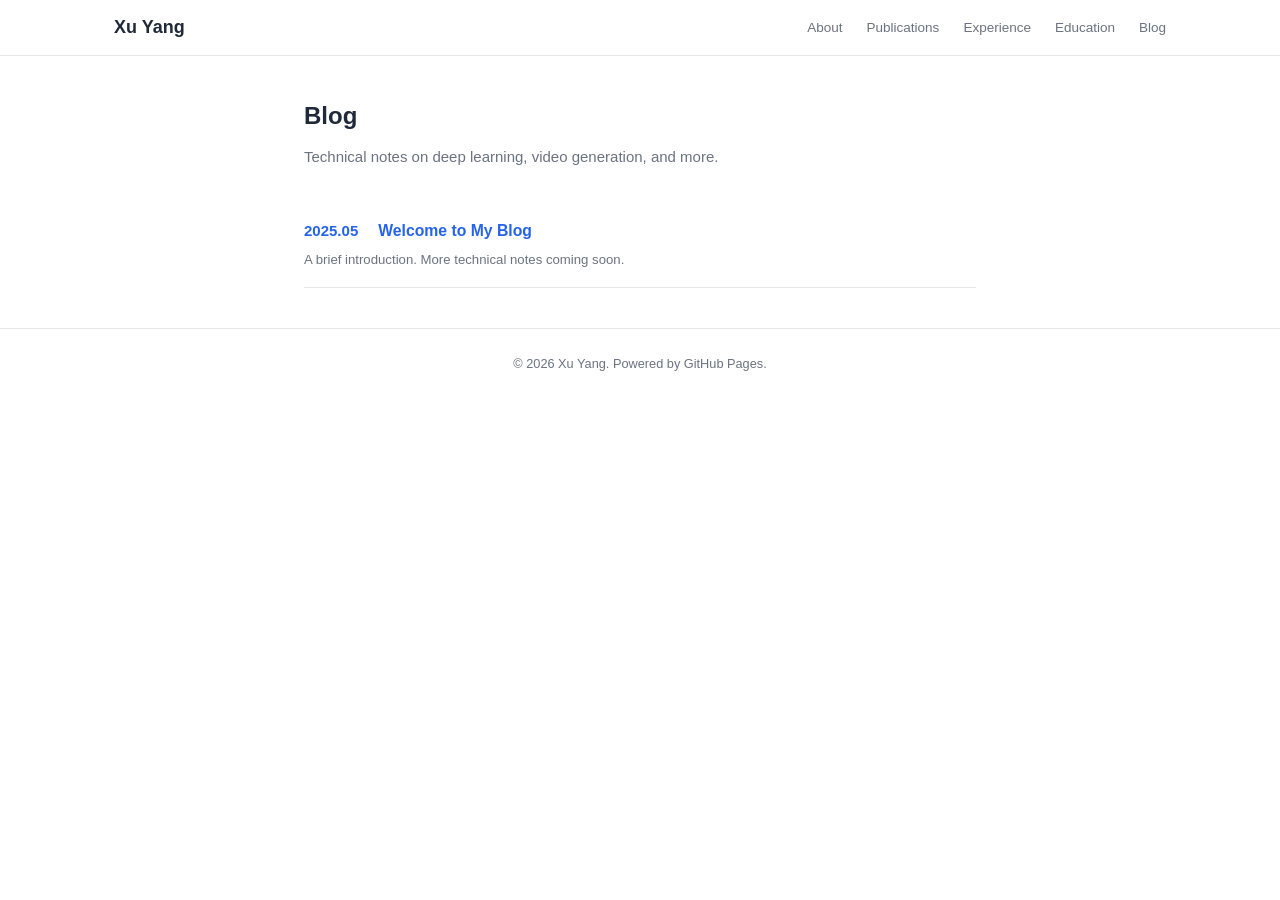
==== blog.html @ 198ee9e6 "feat: personal homepage with pure HTML" ====
<!DOCTYPE html>
<html lang="en">
<head>
  <meta charset="UTF-8">
  <meta name="viewport" content="width=device-width, initial-scale=1.0">
  <title>Blog - Xu Yang</title>
  <link rel="stylesheet" href="assets/css/main.css">
  <link rel="stylesheet" href="https://cdnjs.cloudflare.com/ajax/libs/font-awesome/6.5.1/css/all.min.css">
</head>
<body>
  <nav class="navbar">
    <div class="nav-container">
      <a href="index.html" class="nav-logo">Xu Yang</a>
      <ul class="nav-links">
        <li><a href="index.html#about">About</a></li>
        <li><a href="index.html#publications">Publications</a></li>
        <li><a href="index.html#experience">Experience</a></li>
        <li><a href="index.html#education">Education</a></li>
        <li><a href="blog.html">Blog</a></li>
      </ul>
    </div>
  </nav>

  <div class="blog-container">
    <h1>Blog</h1>
    <p class="blog-subtitle">Technical notes on deep learning, video generation, and more.</p>

    <div class="blog-post-item">
      <span class="news-date">2025.05</span>
      <a href="#">Welcome to My Blog</a>
      <p>A brief introduction. More technical notes coming soon.</p>
    </div>
  </div>

  <footer class="footer">
    <p>&copy; 2026 Xu Yang. Powered by GitHub Pages.</p>
  </footer>
</body>
</html>
---- assets/css/main.css ----
/* Reset & Base */
*, *::before, *::after { box-sizing: border-box; margin: 0; padding: 0; }

:root {
  --primary: #2563eb;
  --primary-light: #dbeafe;
  --text: #1f2937;
  --text-light: #6b7280;
  --bg: #ffffff;
  --bg-secondary: #f9fafb;
  --border: #e5e7eb;
  --radius: 8px;
  --shadow: 0 1px 3px rgba(0,0,0,0.1);
  --max-width: 1100px;
}

html { scroll-behavior: smooth; }
body {
  font-family: -apple-system, BlinkMacSystemFont, 'Segoe UI', Roboto, sans-serif;
  color: var(--text);
  background: var(--bg);
  line-height: 1.7;
  font-size: 15px;
}

a { color: var(--primary); text-decoration: none; }
a:hover { text-decoration: underline; }

/* Navbar */
.navbar {
  position: sticky;
  top: 0;
  background: rgba(255,255,255,0.95);
  backdrop-filter: blur(8px);
  border-bottom: 1px solid var(--border);
  z-index: 100;
  padding: 12px 0;
}
.nav-container {
  max-width: var(--max-width);
  margin: 0 auto;
  padding: 0 24px;
  display: flex;
  align-items: center;
  justify-content: space-between;
}
.nav-logo {
  font-weight: 700;
  font-size: 1.2em;
  color: var(--text);
}
.nav-logo:hover { text-decoration: none; }
.nav-links { list-style: none; display: flex; gap: 24px; }
.nav-links a { color: var(--text-light); font-size: 0.9em; font-weight: 500; }
.nav-links a:hover { color: var(--primary); text-decoration: none; }

/* Layout */
.main-container {
  max-width: var(--max-width);
  margin: 0 auto;
  padding: 40px 24px;
  display: flex;
  gap: 48px;
}

/* Sidebar */
.sidebar { width: 260px; flex-shrink: 0; }
.profile-card {
  position: sticky;
  top: 80px;
  text-align: center;
}
.profile-image-container {
  position: relative;
  width: 200px;
  height: 200px;
  margin: 0 auto 16px;
  border-radius: 50%;
  overflow: hidden;
  cursor: pointer;
}
.profile-img {
  width: 100%;
  height: 100%;
  object-fit: cover;
  border-radius: 50%;
  transition: opacity 0.4s ease;
  position: absolute;
  top: 0;
  left: 0;
}
.profile-front { opacity: 1; }
.profile-back { opacity: 0; }
.profile-image-container:hover .profile-front { opacity: 0; }
.profile-image-container:hover .profile-back { opacity: 1; }

.profile-name { font-size: 1.4em; margin-bottom: 4px; }
.profile-title { color: var(--text-light); font-size: 0.9em; margin-bottom: 4px; }
.profile-desc { color: var(--text-light); font-size: 0.82em; margin-bottom: 16px; }

.social-links { list-style: none; }
.social-links li { margin-bottom: 8px; }
.social-links a {
  color: var(--text-light);
  font-size: 0.9em;
  display: inline-flex;
  align-items: center;
  gap: 8px;
}
.social-links a:hover { color: var(--primary); text-decoration: none; }

/* Content */
.content { flex: 1; min-width: 0; }
section { margin-bottom: 48px; }
section h1 {
  font-size: 1.6em;
  margin-bottom: 16px;
  padding-bottom: 8px;
  border-bottom: 2px solid var(--border);
}
section h2 { font-size: 1.2em; margin: 24px 0 12px; }
section p { margin-bottom: 12px; }

/* News */
.news-list { list-style: none; margin-top: 8px; }
.news-list li {
  padding: 8px 0;
  border-bottom: 1px solid var(--border);
  font-size: 0.92em;
}
.news-date {
  display: inline-block;
  width: 70px;
  font-weight: 600;
  color: var(--primary);
}

/* Paper boxes */
.paper-box {
  display: flex;
  gap: 20px;
  margin-bottom: 28px;
  padding: 16px;
  border-radius: var(--radius);
  background: var(--bg-secondary);
  border: 1px solid var(--border);
}
.paper-box-image {
  width: 240px;
  flex-shrink: 0;
  position: relative;
}
.paper-box-image img { border-radius: 6px; }
.badge {
  position: absolute;
  top: 8px;
  left: 8px;
  background: var(--primary);
  color: #fff;
  font-size: 0.72em;
  font-weight: 600;
  padding: 2px 8px;
  border-radius: 4px;
}
.paper-box-text { flex: 1; }
.paper-title { font-size: 1.1em; font-weight: 700; margin-bottom: 6px !important; }
.paper-authors { font-size: 0.88em; color: var(--text-light); margin-bottom: 6px !important; }
.venue-badge {
  background: #fff9c4;
  color: #333;
  padding: 2px 8px;
  border-radius: 6px;
  font-weight: 600;
  font-size: 0.82em;
}
.paper-links { font-size: 0.88em; margin-top: 8px !important; }
.paper-links a { font-weight: 600; }
.paper-abstract { font-size: 0.85em; color: var(--text-light); margin-top: 8px !important; }

/* Experience */
.experience-box {
  display: flex;
  gap: 16px;
  padding: 16px 0;
  border-bottom: 1px solid var(--border);
}
.experience-logo { width: 48px; text-align: center; flex-shrink: 0; display: flex; align-items: center; justify-content: center; }
.experience-logo img { width: 40px; height: 40px; object-fit: contain; border-radius: 6px; }
.experience-text h3 { font-size: 1em; margin-bottom: 2px; }
.experience-meta { font-size: 0.85em; color: var(--text-light); margin-bottom: 4px !important; }
.experience-text p { font-size: 0.9em; }

/* Footer */
.footer {
  text-align: center;
  padding: 24px;
  color: var(--text-light);
  font-size: 0.85em;
  border-top: 1px solid var(--border);
}

/* Responsive */
@media (max-width: 768px) {
  .main-container { flex-direction: column; gap: 32px; }
  .sidebar { width: 100%; }
  .profile-card { position: static; }
  .paper-box { flex-direction: column; }
  .paper-box-image { width: 100%; }
  .nav-links { gap: 12px; }
  .nav-links a { font-size: 0.82em; }
}

/* Blog page */
.blog-container {
  max-width: 720px;
  margin: 0 auto;
  padding: 40px 24px;
}
.blog-container h1 { font-size: 1.6em; margin-bottom: 8px; }
.blog-subtitle { color: var(--text-light); margin-bottom: 32px; }
.blog-post-item {
  padding: 16px 0;
  border-bottom: 1px solid var(--border);
}
.blog-post-item a { font-weight: 600; font-size: 1.05em; }
.blog-post-item p { font-size: 0.88em; color: var(--text-light); margin-top: 4px; }
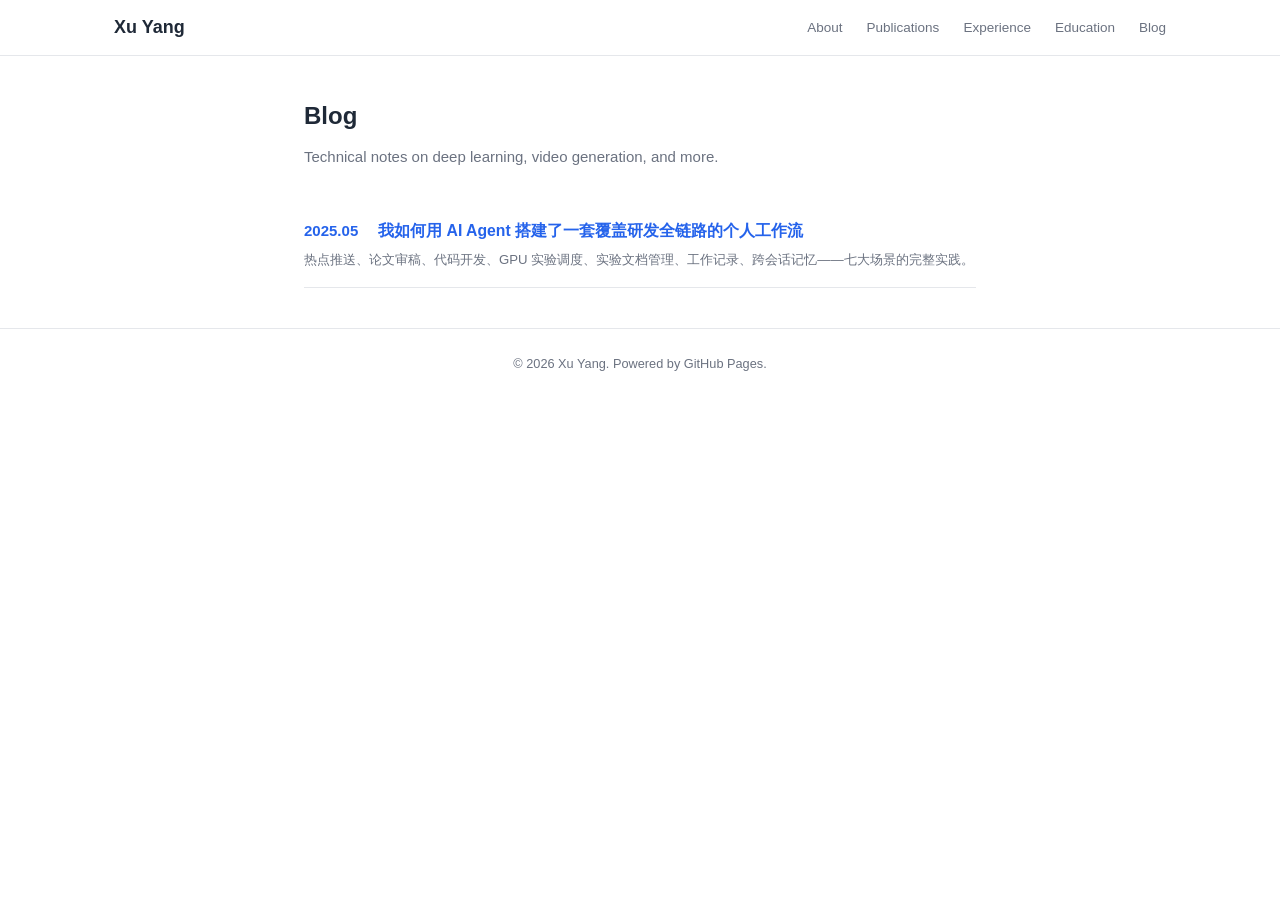
==== commit ec48b271: "fix: update blog post with self-review step, text logos for universities" ====
--- a/blog.html
+++ b/blog.html
@@ -27,8 +27,8 @@
 
     <div class="blog-post-item">
       <span class="news-date">2025.05</span>
-      <a href="#">Welcome to My Blog</a>
-      <p>A brief introduction. More technical notes coming soon.</p>
+      <a href="posts/ai-agent-workflow.html">我如何用 AI Agent 搭建了一套覆盖研发全链路的个人工作流</a>
+      <p>热点推送、论文审稿、代码开发、GPU 实验调度、实验文档管理、工作记录、跨会话记忆——七大场景的完整实践。</p>
     </div>
   </div>
 
--- a/assets/css/main.css
+++ b/assets/css/main.css
@@ -184,8 +184,21 @@
   padding: 16px 0;
   border-bottom: 1px solid var(--border);
 }
-.experience-logo { width: 48px; text-align: center; flex-shrink: 0; display: flex; align-items: center; justify-content: center; }
-.experience-logo img { width: 40px; height: 40px; object-fit: contain; border-radius: 6px; }
+.experience-logo { width: 56px; text-align: center; flex-shrink: 0; display: flex; align-items: flex-start; justify-content: center; padding-top: 4px; }
+.experience-logo img { width: 44px; height: 44px; object-fit: contain; border-radius: 8px; }
+.logo-text {
+  display: inline-flex;
+  align-items: center;
+  justify-content: center;
+  width: 44px;
+  height: 44px;
+  border-radius: 8px;
+  font-size: 13px;
+  font-weight: 700;
+  color: #fff;
+}
+.logo-scut { background: #8b0000; }
+.logo-cqu { background: #003366; }
 .experience-text h3 { font-size: 1em; margin-bottom: 2px; }
 .experience-meta { font-size: 0.85em; color: var(--text-light); margin-bottom: 4px !important; }
 .experience-text p { font-size: 0.9em; }
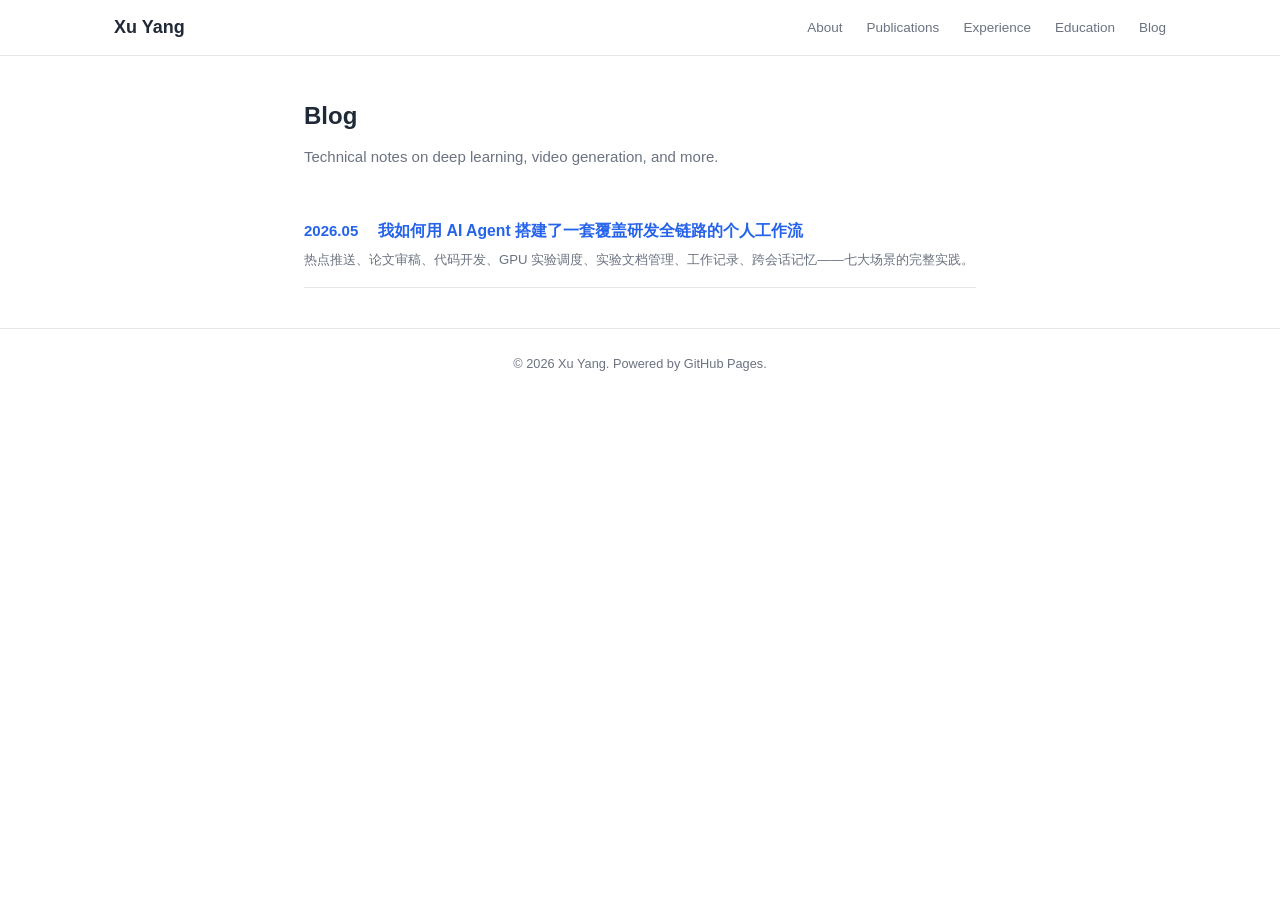
==== commit 007dae74: "feat: add tech-doc section to blog post" ====
--- a/blog.html
+++ b/blog.html
@@ -26,7 +26,7 @@
     <p class="blog-subtitle">Technical notes on deep learning, video generation, and more.</p>
 
     <div class="blog-post-item">
-      <span class="news-date">2025.05</span>
+      <span class="news-date">2026.05</span>
       <a href="posts/ai-agent-workflow.html">我如何用 AI Agent 搭建了一套覆盖研发全链路的个人工作流</a>
       <p>热点推送、论文审稿、代码开发、GPU 实验调度、实验文档管理、工作记录、跨会话记忆——七大场景的完整实践。</p>
     </div>
--- a/assets/css/main.css
+++ b/assets/css/main.css
@@ -237,3 +237,16 @@
 }
 .blog-post-item a { font-weight: 600; font-size: 1.05em; }
 .blog-post-item p { font-size: 0.88em; color: var(--text-light); margin-top: 4px; }
+
+/* Insight blockquote */
+.insight {
+  margin: 0 0 20px;
+  padding: 12px 18px;
+  border-left: 4px solid var(--primary);
+  background: var(--bg-secondary);
+  border-radius: 0 var(--radius) var(--radius) 0;
+  font-size: 0.92em;
+  color: var(--text-light);
+  font-style: italic;
+  line-height: 1.7;
+}
